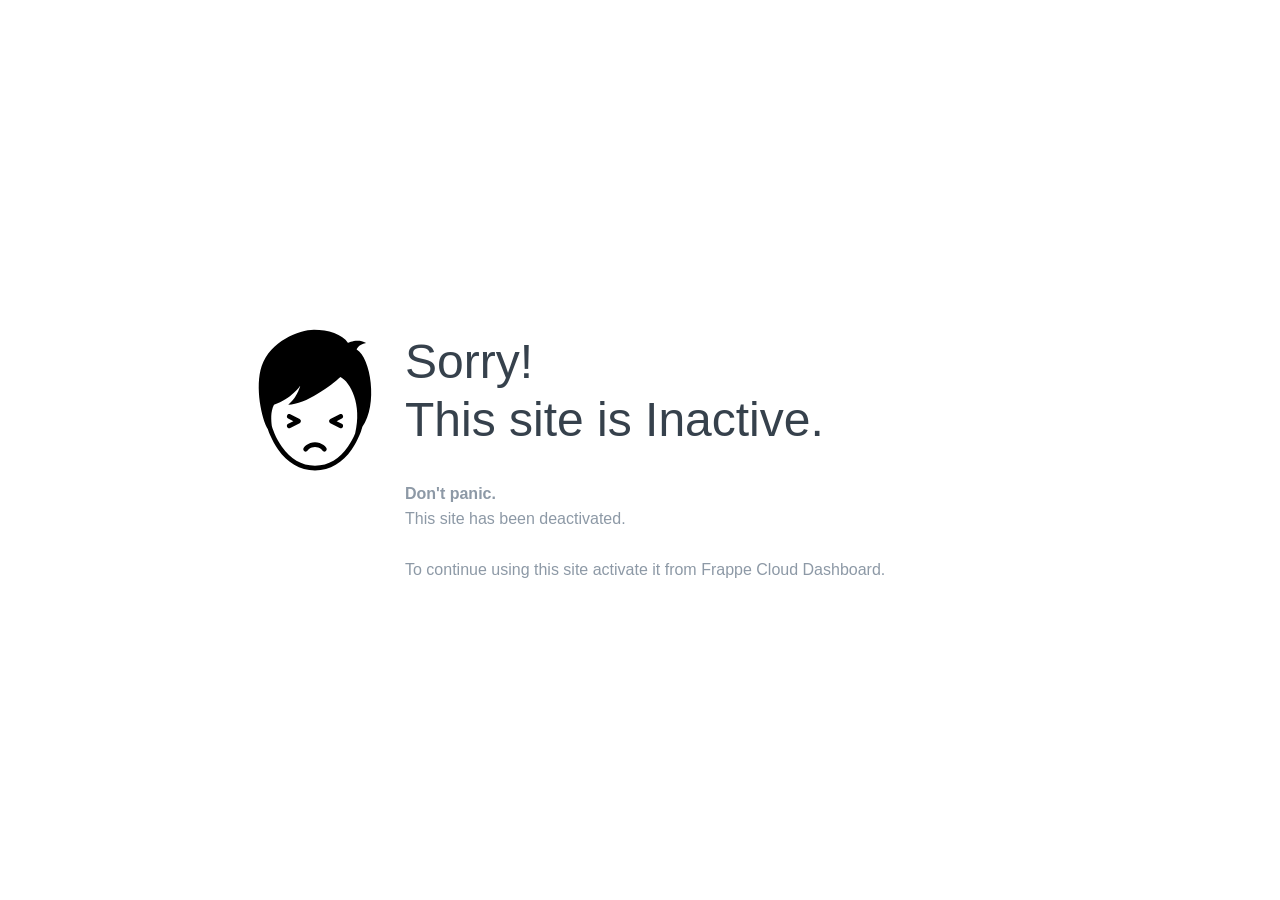
==== agent/pages/deactivated.html @ 8cab44b5 "feat: Error pages for suspended and deactivated sites" ====
<!DOCTYPE html>
<html lang="en">

<head>
    <meta charset="utf-8">
    <title>This site is Inactive</title>
    <style>
        body {
            font-family: "Helvetica Neue", Helvetica, Arial, "Open Sans", sans-serif;
            color: #36414C;
            font-weight: 300;
        }

        .page-container {
            max-width: 800px;
            padding: 15px;
            vertical-align: middle;
            position: absolute;
            top: 50%;
            left: 0;
            right: 0;
            margin: 0 auto;
            transform: translate(0%, -50%);
        }

        .svg-container {
            float: left;
            width: 150px;
            padding-top: 24px;
        }

        .message-container {
            float: left;
            padding-left: 15px;
            font-size: 16px;
            line-height: 1.6;
        }

        .message-container h1 {
            font-size: 48px;
            line-height: 1.2;
            font-weight: 200;
        }

        .message-container .message {
            color: #8D99A6;
        }

        .clearfix {
            clear: both;
        }

        a {
            color: #5E64FF;
        }

        @media (max-width: 767px) {
            .svg-container {
                float: none;
                padding-top: 0px;
            }

            .message-container {
                float: none;
                width: 100% !important;
            }
        }
    </style>
</head>

<body>
    <div class="page-container">
        <div class="svg-container">
            <svg xmlns="http://www.w3.org/2000/svg" xmlns:xlink="http://www.w3.org/1999/xlink" viewBox="0 0 32 32"
                version="1.1" x="0px" y="0px">
                <g stroke="none" stroke-width="1" fill="none" fill-rule="evenodd" sketch:type="MSPage">
                    <path
                        d="M24.5728851,23.0941141 C26.0847779,16.969087 23.5542402,12.1548858 21.4280864,11.0822754 C19.598459,12.7549171 13.9938462,17 10.2890466,17 C12.2343263,15.4384766 12.8488535,12.9394531 12.8488535,12.9394531 C12.8488535,12.9394531 10.9859461,15.7346191 7.24611965,17 C6.45154466,18.5731485 6.67682658,20.3507184 6.78659707,21.5361582 C6.84777749,21.7403698 6.95210509,22.0855229 6.99214296,22.1994274 C7.09055416,22.4793995 7.21210961,22.7924224 7.35775135,23.1301118 C7.774276,24.0958785 8.2986796,25.0616511 8.9372701,25.9603932 C10.738893,28.4959687 13.0675623,30 16,30 C18.9311427,30 21.2399187,28.4973998 23.0104666,25.9636063 C23.6381381,25.065359 24.1509411,24.1000358 24.5559252,23.1346951 C24.5616169,23.1211281 24.5672702,23.1076009 24.5728851,23.0941141 L24.5728851,23.0941141 Z M5.94669386,22.2116429 C4.61458602,20.1217921 3.13011281,13.1987617 4.62664708,8.75830078 C6.40621687,3.47802734 12.6103081,1 15.7729333,1 C18.8013894,1.00000002 21.8450169,1.93994141 23.0552307,3.80615234 C23.0552307,3.80615234 25.0915798,2.75024414 26.9020692,3.80615234 C25.0915798,4.17895508 24.887945,5.19335938 24.887945,5.19335938 C27.9234944,6.90377632 29.4577737,17.0840684 26.1082885,21.6811732 C26.0708438,21.8119773 25.9120331,22.3649335 25.857287,22.526075 C25.7549564,22.8272785 25.6289716,23.1618434 25.4780638,23.5215549 C25.0472763,24.5484017 24.5017812,25.575266 23.8301706,26.5363937 C21.888484,29.3151002 19.2996007,31 16,31 C12.7016943,31 10.0952049,29.3165313 8.12209422,26.5396068 C7.43952798,25.5789739 6.88219633,24.552559 6.43951227,23.5261382 C6.28443097,23.166562 6.15455941,22.832124 6.04872776,22.5310413 C6.02660008,22.4680898 5.98792403,22.3454665 5.94669386,22.2116429 L5.94669386,22.2116429 Z M20.6103625,20.496219 L21.7234973,21.0527864 C21.9704865,21.176281 22.0705987,21.4766175 21.9471041,21.7236068 C21.8236094,21.970596 21.5232729,22.0707082 21.2762837,21.9472136 L19.2762837,20.9472136 C18.9077594,20.7629515 18.9077594,20.2370485 19.2762837,20.0527864 L21.2762837,19.0527864 C21.5232729,18.9292918 21.8236094,19.029404 21.9471041,19.2763932 C22.0705987,19.5233825 21.9704865,19.823719 21.7234973,19.9472136 L20.6103625,20.496219 Z M11.389528,20.496219 L10.2763932,21.0527864 C10.029404,21.176281 9.92929178,21.4766175 10.0527864,21.7236068 C10.176281,21.970596 10.4766175,22.0707082 10.7236068,21.9472136 L12.7236068,20.9472136 C13.0921311,20.7629515 13.0921311,20.2370485 12.7236068,20.0527864 L10.7236068,19.0527864 C10.4766175,18.9292918 10.176281,19.029404 10.0527864,19.2763932 C9.92929178,19.5233825 10.029404,19.823719 10.2763932,19.9472136 L11.389528,20.496219 Z M14.4246316,26.7639848 C14.4725953,26.6868331 14.5938453,26.5444206 14.7863941,26.3975309 C15.1127054,26.1485979 15.512309,26 16,26 C16.487691,26 16.8872946,26.1485979 17.2136059,26.3975309 C17.4061547,26.5444206 17.5274047,26.6868331 17.5753684,26.7639848 C17.7211632,26.9985024 18.0294673,27.0704264 18.2639848,26.9246316 C18.4985024,26.7788368 18.5704264,26.4705327 18.4246316,26.2360152 C18.3171754,26.0631669 18.1191505,25.8305794 17.8201344,25.6024691 C17.3271707,25.2264021 16.7183393,25 16,25 C15.2816607,25 14.6728293,25.2264021 14.1798656,25.6024691 C13.8808495,25.8305794 13.6828246,26.0631669 13.5753684,26.2360152 C13.4295736,26.4705327 13.5014976,26.7788368 13.7360152,26.9246316 C13.9705327,27.0704264 14.2788368,26.9985024 14.4246316,26.7639848 Z"
                        fill="#000000" sketch:type="MSShapeGroup"></path>
                </g>
            </svg>
        </div>
        <div class="message-container" style="width: calc(100% - 170px);">
            <h1>
                Sorry!<br>
                This site is Inactive.
            </h1>
            <p class="message">
                <strong>Don't panic.</strong><br>
                This site has been deactivated.
                <br><br>
                To continue using this site activate it from Frappe Cloud Dashboard.
            </p>
        </div>
        <div class="clearfix"></div>
    </div>
</body>

</html>
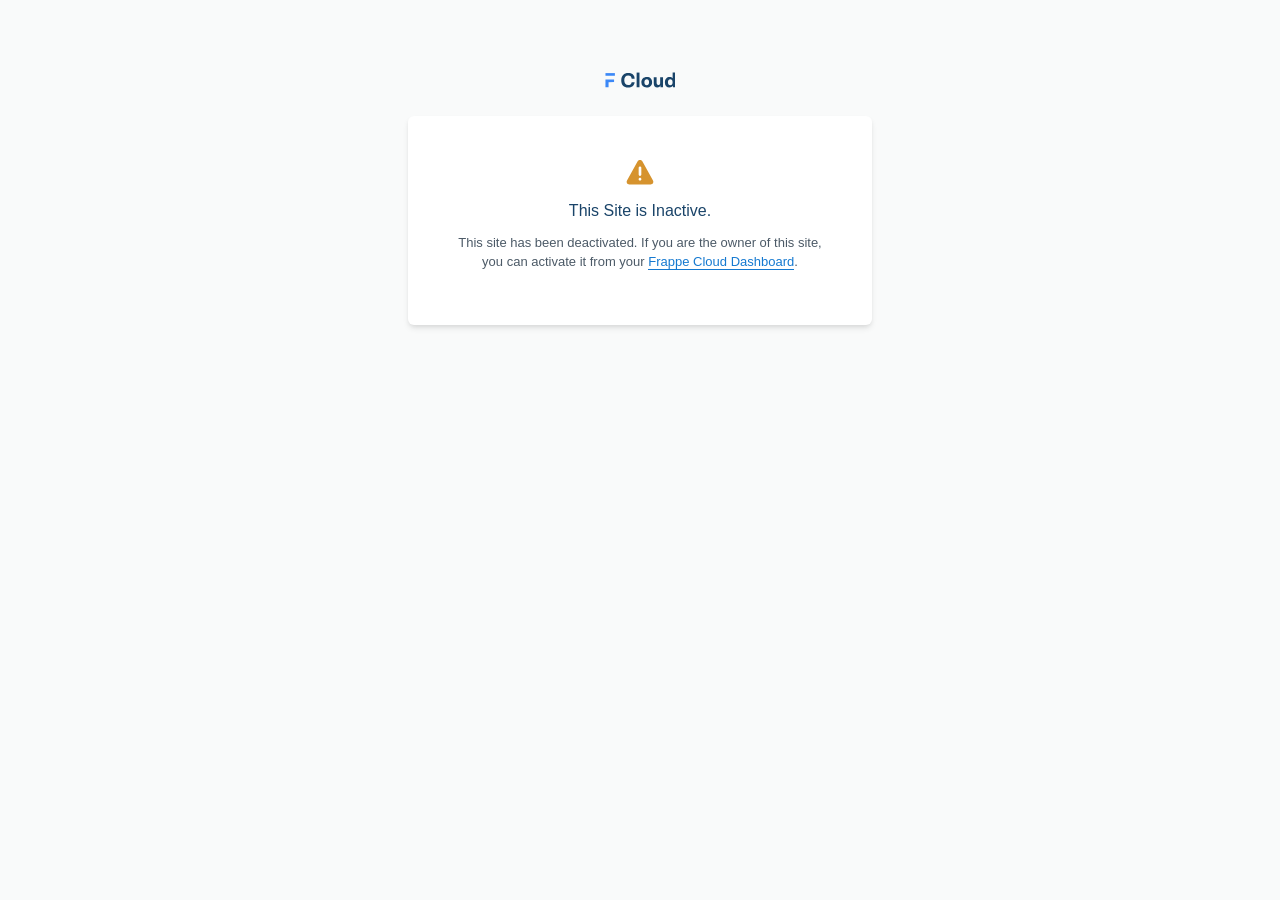
==== commit b26b6e74: "fix: Error pages theme based on new theme" ====
--- a/agent/pages/deactivated.html
+++ b/agent/pages/deactivated.html
@@ -1,99 +1,109 @@
 <!DOCTYPE html>
 <html lang="en">
+    <head>
+        <meta charset="utf-8">
+        <title>This Site is Inactive</title>
+        <style>
+            html {
+                -webkit-font-smoothing: antialiased;
+                -moz-osx-font-smoothing: grayscale;
+            }
 
-<head>
-    <meta charset="utf-8">
-    <title>This site is Inactive</title>
-    <style>
-        body {
-            font-family: "Helvetica Neue", Helvetica, Arial, "Open Sans", sans-serif;
-            color: #36414C;
-            font-weight: 300;
-        }
+            body {
+                font-family: -apple-system, BlinkMacSystemFont, 'Segoe UI', Roboto, Oxygen, Ubuntu, Cantarell, 'Open Sans', 'Helvetica Neue', sans-serif;
+                color: #1A4469;
+                background-color: #F9FAFA;
+            }
 
-        .page-container {
-            max-width: 800px;
-            padding: 15px;
-            vertical-align: middle;
-            position: absolute;
-            top: 50%;
-            left: 0;
-            right: 0;
-            margin: 0 auto;
-            transform: translate(0%, -50%);
-        }
+            .container {
+                padding-top: 4rem;
+                max-width: 768px;
+                margin: 0 auto;
+            }
 
-        .svg-container {
-            float: left;
-            width: 150px;
-            padding-top: 24px;
-        }
+            .logo {
+                text-align: center;
+            }
 
-        .message-container {
-            float: left;
-            padding-left: 15px;
-            font-size: 16px;
-            line-height: 1.6;
-        }
-
-        .message-container h1 {
-            font-size: 48px;
-            line-height: 1.2;
-            font-weight: 200;
-        }
-
-        .message-container .message {
-            color: #8D99A6;
-        }
-
-        .clearfix {
-            clear: both;
-        }
-
-        a {
-            color: #5E64FF;
-        }
-
-        @media (max-width: 767px) {
-            .svg-container {
-                float: none;
-                padding-top: 0px;
+            .logo svg {
+                height: 1rem;
             }
 
             .message-container {
-                float: none;
-                width: 100% !important;
+                width: 24rem;
+                margin: 0 auto;
+                background-color: white;
+                padding: 2.5rem;
+                margin-top: 1.5rem;
+                -webkit-box-shadow: 0 4px 6px -1px rgba(0, 0, 0, 0.1), 0 2px 4px -1px rgba(0, 0, 0, 0.06);
+                box-shadow: 0 4px 6px -1px rgba(0, 0, 0, 0.1), 0 2px 4px -1px rgba(0, 0, 0, 0.06);
+                font-size: 13px;
+                text-align: center;
+                border-radius: 0.375rem;
             }
-        }
-    </style>
-</head>
 
-<body>
-    <div class="page-container">
-        <div class="svg-container">
-            <svg xmlns="http://www.w3.org/2000/svg" xmlns:xlink="http://www.w3.org/1999/xlink" viewBox="0 0 32 32"
-                version="1.1" x="0px" y="0px">
-                <g stroke="none" stroke-width="1" fill="none" fill-rule="evenodd" sketch:type="MSPage">
+            .alert-icon svg {
+                height: 2rem;
+                width: 2rem;
+            }
+
+            h1 {
+                font-size: 16px;
+                font-weight: 500;
+            }
+
+            p {
+                color: #4C5A67;
+                line-height: 1.5;
+            }
+
+            a {
+                color: #1579D0;
+                text-decoration: none;
+                border-bottom: 1px solid #1579D0;
+            }
+        </style>
+    </head>
+
+    <body>
+        <div class="container">
+            <div class="logo">
+                <svg xmlns="http://www.w3.org/2000/svg" viewBox="0 0 616 139" fill="none">
                     <path
-                        d="M24.5728851,23.0941141 C26.0847779,16.969087 23.5542402,12.1548858 21.4280864,11.0822754 C19.598459,12.7549171 13.9938462,17 10.2890466,17 C12.2343263,15.4384766 12.8488535,12.9394531 12.8488535,12.9394531 C12.8488535,12.9394531 10.9859461,15.7346191 7.24611965,17 C6.45154466,18.5731485 6.67682658,20.3507184 6.78659707,21.5361582 C6.84777749,21.7403698 6.95210509,22.0855229 6.99214296,22.1994274 C7.09055416,22.4793995 7.21210961,22.7924224 7.35775135,23.1301118 C7.774276,24.0958785 8.2986796,25.0616511 8.9372701,25.9603932 C10.738893,28.4959687 13.0675623,30 16,30 C18.9311427,30 21.2399187,28.4973998 23.0104666,25.9636063 C23.6381381,25.065359 24.1509411,24.1000358 24.5559252,23.1346951 C24.5616169,23.1211281 24.5672702,23.1076009 24.5728851,23.0941141 L24.5728851,23.0941141 Z M5.94669386,22.2116429 C4.61458602,20.1217921 3.13011281,13.1987617 4.62664708,8.75830078 C6.40621687,3.47802734 12.6103081,1 15.7729333,1 C18.8013894,1.00000002 21.8450169,1.93994141 23.0552307,3.80615234 C23.0552307,3.80615234 25.0915798,2.75024414 26.9020692,3.80615234 C25.0915798,4.17895508 24.887945,5.19335938 24.887945,5.19335938 C27.9234944,6.90377632 29.4577737,17.0840684 26.1082885,21.6811732 C26.0708438,21.8119773 25.9120331,22.3649335 25.857287,22.526075 C25.7549564,22.8272785 25.6289716,23.1618434 25.4780638,23.5215549 C25.0472763,24.5484017 24.5017812,25.575266 23.8301706,26.5363937 C21.888484,29.3151002 19.2996007,31 16,31 C12.7016943,31 10.0952049,29.3165313 8.12209422,26.5396068 C7.43952798,25.5789739 6.88219633,24.552559 6.43951227,23.5261382 C6.28443097,23.166562 6.15455941,22.832124 6.04872776,22.5310413 C6.02660008,22.4680898 5.98792403,22.3454665 5.94669386,22.2116429 L5.94669386,22.2116429 Z M20.6103625,20.496219 L21.7234973,21.0527864 C21.9704865,21.176281 22.0705987,21.4766175 21.9471041,21.7236068 C21.8236094,21.970596 21.5232729,22.0707082 21.2762837,21.9472136 L19.2762837,20.9472136 C18.9077594,20.7629515 18.9077594,20.2370485 19.2762837,20.0527864 L21.2762837,19.0527864 C21.5232729,18.9292918 21.8236094,19.029404 21.9471041,19.2763932 C22.0705987,19.5233825 21.9704865,19.823719 21.7234973,19.9472136 L20.6103625,20.496219 Z M11.389528,20.496219 L10.2763932,21.0527864 C10.029404,21.176281 9.92929178,21.4766175 10.0527864,21.7236068 C10.176281,21.970596 10.4766175,22.0707082 10.7236068,21.9472136 L12.7236068,20.9472136 C13.0921311,20.7629515 13.0921311,20.2370485 12.7236068,20.0527864 L10.7236068,19.0527864 C10.4766175,18.9292918 10.176281,19.029404 10.0527864,19.2763932 C9.92929178,19.5233825 10.029404,19.823719 10.2763932,19.9472136 L11.389528,20.496219 Z M14.4246316,26.7639848 C14.4725953,26.6868331 14.5938453,26.5444206 14.7863941,26.3975309 C15.1127054,26.1485979 15.512309,26 16,26 C16.487691,26 16.8872946,26.1485979 17.2136059,26.3975309 C17.4061547,26.5444206 17.5274047,26.6868331 17.5753684,26.7639848 C17.7211632,26.9985024 18.0294673,27.0704264 18.2639848,26.9246316 C18.4985024,26.7788368 18.5704264,26.4705327 18.4246316,26.2360152 C18.3171754,26.0631669 18.1191505,25.8305794 17.8201344,25.6024691 C17.3271707,25.2264021 16.7183393,25 16,25 C15.2816607,25 14.6728293,25.2264021 14.1798656,25.6024691 C13.8808495,25.8305794 13.6828246,26.0631669 13.5753684,26.2360152 C13.4295736,26.4705327 13.5014976,26.7788368 13.7360152,26.9246316 C13.9705327,27.0704264 14.2788368,26.9985024 14.4246316,26.7639848 Z"
-                        fill="#000000" sketch:type="MSShapeGroup"></path>
-                </g>
-            </svg>
+                        d="M4 64.8841V132.392H30.9045V87.9678L78.8062 87.9289V64.8469L4 64.8841Z"
+                        fill="#3C88F7" />
+                    <path
+                        d="M85.9937 9.59998H4.03442V32.6431H85.9937V9.59998Z"
+                        fill="#3C88F7" />
+                    <g class="text-black" fill="currentColor">
+                        <path
+                            d="M257.4 58.4C257.2 24.2 232.4 9.19999 202 9.19999C165.4 9.19999 141.2 32.4 141.2 73C141.2 111.4 163 134.8 200.8 134.8C232.8 134.8 254.4 119 257.4 89.2L231.8 88C228.8 104 218 113.2 201.4 113.2C180.8 113.2 167.4 99 167.4 72C167.4 46.2 180 30.4 201.4 30.4C220.6 30.4 230.4 40.8 232 59.2L257.4 58.4Z" />
+                        <path d="M299.548 5H274.748V132.6H299.548V5Z" />
+                        <path
+                            d="M315.991 90C315.991 118 331.991 134.6 361.191 134.6C392.191 134.6 409.191 116.8 409.191 89C409.191 61.4 393.391 43.8 364.391 43.8C333.191 43.8 315.991 62.2 315.991 90ZM342.191 89.4C342.191 73.4 350.591 63.6 363.391 63.6C375.791 63.6 382.991 73.4 382.991 89.4C382.991 105 374.791 115 362.391 115C349.791 115 342.191 105 342.191 89.4Z" />
+                        <path
+                            d="M481.534 123.6V132.6H504.134V45.6H479.334V99.4C475.934 108 470.534 113 463.134 113C453.134 113 448.334 106.8 448.334 92V45.6H423.534V98.6C423.534 124 435.134 134.6 454.734 134.6C467.334 134.6 476.734 128.6 482.134 115.8L481.534 123.6Z" />
+                        <path
+                            d="M587.288 88C587.288 101.6 581.087 114.8 566.487 114.8C555.087 114.8 546.688 106 546.688 89.2C546.688 72.6 555.088 63.6 567.288 63.6C579.288 63.6 587.288 72.2 587.288 88ZM590.888 132.6H612.488V5H587.688V53.8C582.088 47.2 573.687 43.8 562.087 43.8C537.487 43.8 520.487 60.8 520.487 90.2C520.487 120 535.888 134.6 560.288 134.6C572.288 134.6 582.287 129.8 588.688 119.6C589.488 123.8 590.288 128.2 590.888 132.6Z" />
+                    </g>
+                </svg>
+            </div>
+            <div class="message-container">
+                <div class="alert-icon">
+                    <svg width="24" height="24" viewBox="0 0 24 24" fill="none" xmlns="http://www.w3.org/2000/svg">
+                        <path fill-rule="evenodd" clip-rule="evenodd"
+                            d="M4.00288 21.3966C2.47791 21.3966 1.51397 19.7584 2.25456 18.4253L10.2527 4.02871C11.0147 2.65709 12.9873 2.6571 13.7493 4.02872L21.7474 18.4253C22.488 19.7584 21.524 21.3966 19.9991 21.3966H4.00288ZM11.9991 18.4126C12.5688 18.4126 13.0307 17.9507 13.0307 17.381C13.0307 16.8113 12.5688 16.3495 11.9991 16.3495C11.4294 16.3495 10.9675 16.8113 10.9675 17.381C10.9675 17.9507 11.4294 18.4126 11.9991 18.4126ZM13 8.8601C13 8.30782 12.5523 7.8601 12 7.8601C11.4477 7.8601 11 8.30782 11 8.8601V13.9074C11 14.4597 11.4477 14.9074 12 14.9074C12.5523 14.9074 13 14.4597 13 13.9074V8.8601Z"
+                            fill="#D6932E" />
+                    </svg>
+                </div>
+                <h1>
+                    This Site is Inactive.
+                </h1>
+                <p class="message">
+                    This site has been deactivated. If you are the owner of this site, you can activate it from your
+                    <a href="https://frappecloud.com/dashboard">Frappe Cloud Dashboard</a>.
+                </p>
+            </div>
         </div>
-        <div class="message-container" style="width: calc(100% - 170px);">
-            <h1>
-                Sorry!<br>
-                This site is Inactive.
-            </h1>
-            <p class="message">
-                <strong>Don't panic.</strong><br>
-                This site has been deactivated.
-                <br><br>
-                To continue using this site activate it from Frappe Cloud Dashboard.
-            </p>
-        </div>
-        <div class="clearfix"></div>
-    </div>
-</body>
-
-</html>+    </body>
+</html>
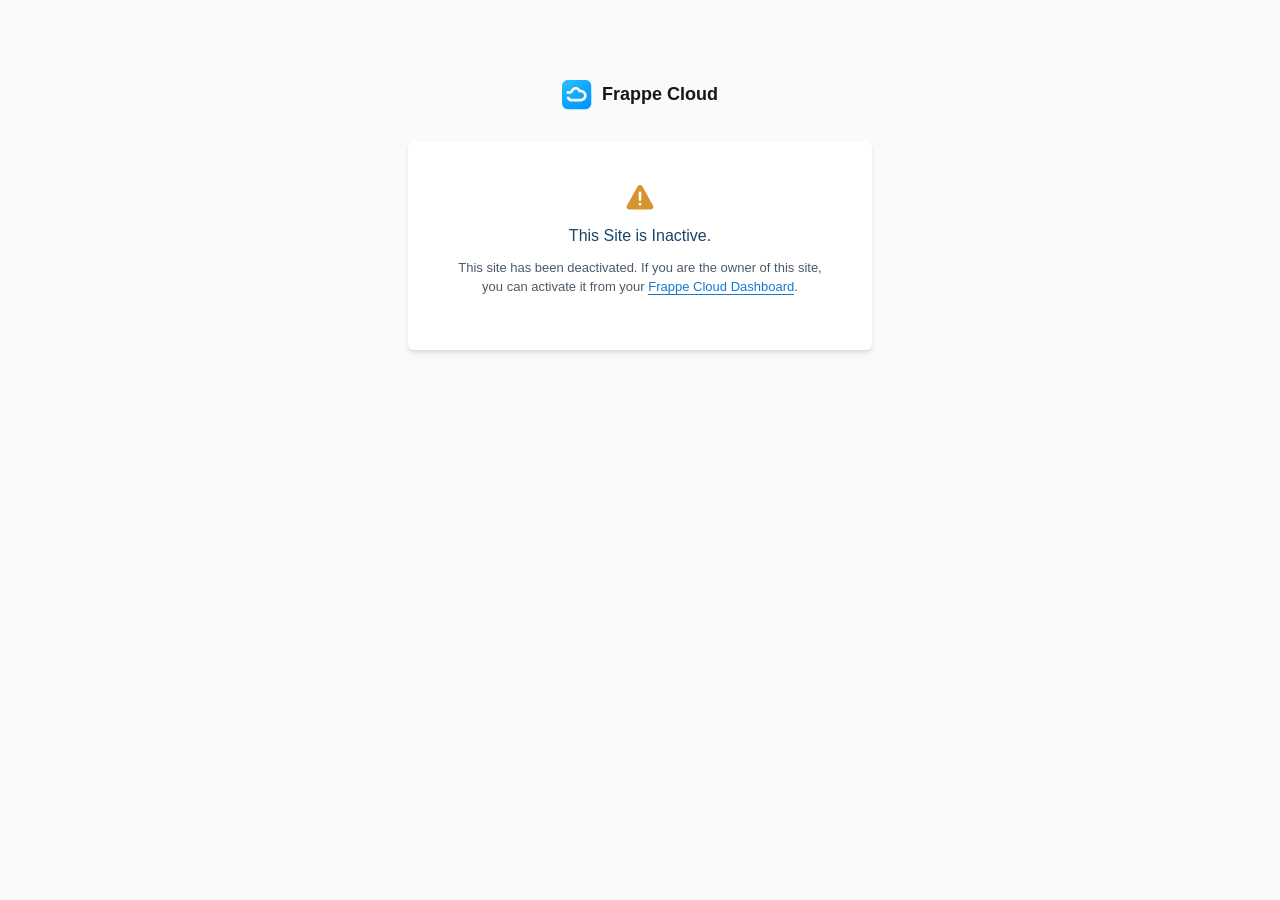
==== commit 7265663b: "fix: update logos site pages" ====
--- a/agent/pages/deactivated.html
+++ b/agent/pages/deactivated.html
@@ -23,10 +23,19 @@
 
             .logo {
                 text-align: center;
+                display: flex;
+                justify-content: center;
+                align-items: center;
             }
 
             .logo svg {
-                height: 1rem;
+                height: 2rem;
+            }
+
+            .logo h1 {
+                font-size: 18px;
+                font-weight: 600;
+                color: #171717;
             }
 
             .message-container {
@@ -68,25 +77,24 @@
     <body>
         <div class="container">
             <div class="logo">
-                <svg xmlns="http://www.w3.org/2000/svg" viewBox="0 0 616 139" fill="none">
+                <svg width="40" height="100" viewBox="0 0 160 120" fill="none" xmlns="http://www.w3.org/2000/svg">
                     <path
-                        d="M4 64.8841V132.392H30.9045V87.9678L78.8062 87.9289V64.8469L4 64.8841Z"
-                        fill="#3C88F7" />
+                        d="M93.4626 0H23.5665C10.5511 0 0 10.5511 0 23.5665V93.4626C0 106.478 10.5511 117.029 23.5665 117.029H93.4626C106.478 117.029 117.029 106.478 117.029 93.4626V23.5665C117.029 10.5511 106.478 0 93.4626 0Z"
+                        fill="url(#paint0_radial_0_9)" />
                     <path
-                        d="M85.9937 9.59998H4.03442V32.6431H85.9937V9.59998Z"
-                        fill="#3C88F7" />
-                    <g class="text-black" fill="currentColor">
-                        <path
-                            d="M257.4 58.4C257.2 24.2 232.4 9.19999 202 9.19999C165.4 9.19999 141.2 32.4 141.2 73C141.2 111.4 163 134.8 200.8 134.8C232.8 134.8 254.4 119 257.4 89.2L231.8 88C228.8 104 218 113.2 201.4 113.2C180.8 113.2 167.4 99 167.4 72C167.4 46.2 180 30.4 201.4 30.4C220.6 30.4 230.4 40.8 232 59.2L257.4 58.4Z" />
-                        <path d="M299.548 5H274.748V132.6H299.548V5Z" />
-                        <path
-                            d="M315.991 90C315.991 118 331.991 134.6 361.191 134.6C392.191 134.6 409.191 116.8 409.191 89C409.191 61.4 393.391 43.8 364.391 43.8C333.191 43.8 315.991 62.2 315.991 90ZM342.191 89.4C342.191 73.4 350.591 63.6 363.391 63.6C375.791 63.6 382.991 73.4 382.991 89.4C382.991 105 374.791 115 362.391 115C349.791 115 342.191 105 342.191 89.4Z" />
-                        <path
-                            d="M481.534 123.6V132.6H504.134V45.6H479.334V99.4C475.934 108 470.534 113 463.134 113C453.134 113 448.334 106.8 448.334 92V45.6H423.534V98.6C423.534 124 435.134 134.6 454.734 134.6C467.334 134.6 476.734 128.6 482.134 115.8L481.534 123.6Z" />
-                        <path
-                            d="M587.288 88C587.288 101.6 581.087 114.8 566.487 114.8C555.087 114.8 546.688 106 546.688 89.2C546.688 72.6 555.088 63.6 567.288 63.6C579.288 63.6 587.288 72.2 587.288 88ZM590.888 132.6H612.488V5H587.688V53.8C582.088 47.2 573.687 43.8 562.087 43.8C537.487 43.8 520.487 60.8 520.487 90.2C520.487 120 535.888 134.6 560.288 134.6C572.288 134.6 582.287 129.8 588.688 119.6C589.488 123.8 590.288 128.2 590.888 132.6Z" />
-                    </g>
+                        d="M94.4529 48.9854C89.7801 42.265 81.9046 38.3798 73.7142 38.9048C70.1965 32.552 63.6861 28.3517 56.0732 27.8792C50.7704 27.5642 45.4151 29.4018 41.2674 32.972C38.4322 35.4396 36.3846 38.2748 35.1245 41.4775C34.3895 43.3676 32.7094 44.5751 30.9243 44.5751H18.3761V55.0757H30.9243C37.0671 55.0757 42.5799 51.243 44.8901 45.3102C45.5201 43.6826 46.5702 42.265 48.1453 40.8999C50.1929 39.1148 52.8705 38.1698 55.3907 38.3273C59.1709 38.5898 61.8485 40.3224 63.5286 42.475C65.3137 44.4701 66.3113 47.5678 66.8888 50.6655C70.249 49.7204 73.9242 48.9329 77.4419 49.5104C80.3296 49.9829 83.0072 51.5055 84.9498 53.7631C85.2648 54.1307 85.5798 54.4982 85.8424 54.9182C88.3625 58.5409 88.835 63.0037 87.1549 67.4139C85.6324 71.5091 80.0145 75.2369 75.3418 75.2369H38.7997C33.8119 75.2369 29.7167 71.5091 29.0867 66.7314H18.5861C19.2686 77.337 28.0366 85.7374 38.7997 85.7374H75.3943C84.4248 85.7374 93.9278 79.3321 97.0255 71.1416C99.9132 63.4762 98.9681 55.3907 94.5054 48.9329L94.4529 48.9854Z"
+                        fill="#FFFAE9" />
+                    <defs>
+                        <radialGradient id="paint0_radial_0_9" cx="0" cy="0" r="1" gradientUnits="userSpaceOnUse"
+                            gradientTransform="translate(-28.5 -58) rotate(54.335) scale(209.246)">
+                            <stop stop-color="#40D1FF" />
+                            <stop offset="1" stop-color="#0097FF" />
+                        </radialGradient>
+                    </defs>
                 </svg>
+                <div class="logo-text">
+                    <h1>Frappe Cloud</h1>
+                </div>
             </div>
             <div class="message-container">
                 <div class="alert-icon">
@@ -101,9 +109,15 @@
                 </h1>
                 <p class="message">
                     This site has been deactivated. If you are the owner of this site, you can activate it from your
-                    <a href="https://frappecloud.com/dashboard">Frappe Cloud Dashboard</a>.
+                    <a class="dashboard-url" href="https://frappecloud.com/dashboard">Frappe Cloud Dashboard</a>.
                 </p>
             </div>
         </div>
     </body>
+
+    <script>
+        const dashboardUrl = document.querySelector('.dashboard-url');
+        const siteName = window.location.hostname;        
+        dashboardUrl.href = `https://frappecloud.com/dashboard/${siteName}`;
+    </script>
 </html>
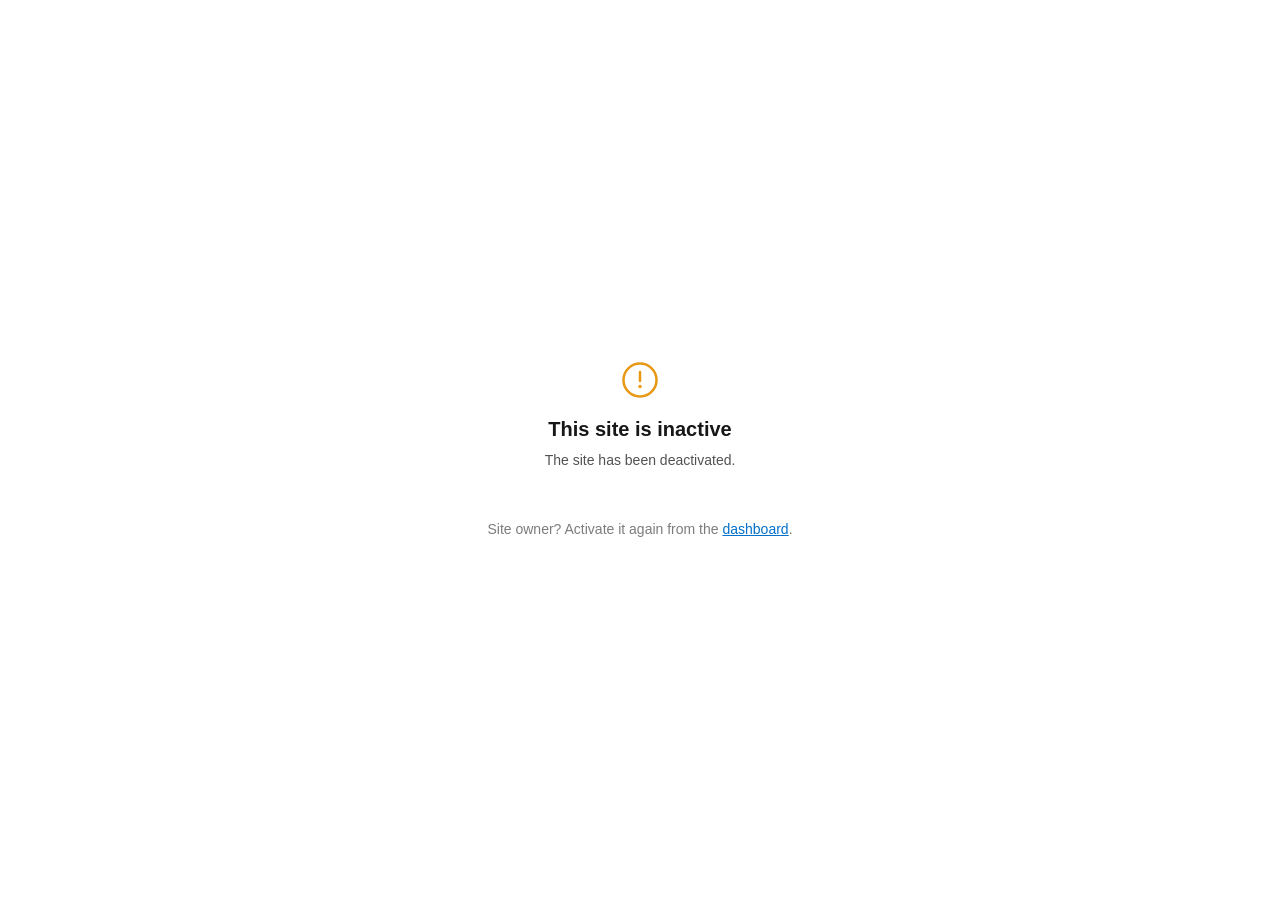
==== commit 0f431c1f: "feat(pages): Redesign the error pages Replace the logo header and shadowed card with a centred icon," ====
--- a/agent/pages/deactivated.html
+++ b/agent/pages/deactivated.html
@@ -1,123 +1,138 @@
-<!DOCTYPE html>
+<!doctype html>
 <html lang="en">
-    <head>
-        <meta charset="utf-8">
-        <title>This Site is Inactive</title>
-        <style>
-            html {
-                -webkit-font-smoothing: antialiased;
-                -moz-osx-font-smoothing: grayscale;
-            }
+  <head>
+    <meta charset="utf-8" />
+    <meta name="viewport" content="width=device-width, initial-scale=1" />
+    <title>This Site is Inactive</title>
+    <style>
+      *,
+      *::before,
+      *::after {
+        margin: 0;
+        padding: 0;
+        box-sizing: border-box;
+      }
 
-            body {
-                font-family: -apple-system, BlinkMacSystemFont, 'Segoe UI', Roboto, Oxygen, Ubuntu, Cantarell, 'Open Sans', 'Helvetica Neue', sans-serif;
-                color: #1A4469;
-                background-color: #F9FAFA;
-            }
+      html {
+        -webkit-font-smoothing: antialiased;
+        -moz-osx-font-smoothing: grayscale;
+        color-scheme: light;
+      }
 
-            .container {
-                padding-top: 4rem;
-                max-width: 768px;
-                margin: 0 auto;
-            }
+      body {
+        font-family:
+          -apple-system, BlinkMacSystemFont, "Segoe UI", Roboto, Oxygen, Ubuntu,
+          Cantarell, "Helvetica Neue", sans-serif;
+        background-color: #ffffff;
+        color: #171717;
+        min-height: 100vh;
+        padding: 24px;
+        display: flex;
+        flex-direction: column;
+        align-items: center;
+        justify-content: center;
+        gap: 48px;
+      }
 
-            .logo {
-                text-align: center;
-                display: flex;
-                justify-content: center;
-                align-items: center;
-            }
+      .content {
+        max-width: 26rem;
+        text-align: center;
+        display: flex;
+        flex-direction: column;
+        align-items: center;
+        gap: 16px;
+      }
 
-            .logo svg {
-                height: 2rem;
-            }
+      .text {
+        display: flex;
+        flex-direction: column;
+        gap: 8px;
+      }
 
-            .logo h1 {
-                font-size: 18px;
-                font-weight: 600;
-                color: #171717;
-            }
+      h1 {
+        font-size: 20px;
+        font-weight: 600;
+        line-height: 1.3;
+      }
 
-            .message-container {
-                width: 24rem;
-                margin: 0 auto;
-                background-color: white;
-                padding: 2.5rem;
-                margin-top: 1.5rem;
-                -webkit-box-shadow: 0 4px 6px -1px rgba(0, 0, 0, 0.1), 0 2px 4px -1px rgba(0, 0, 0, 0.06);
-                box-shadow: 0 4px 6px -1px rgba(0, 0, 0, 0.1), 0 2px 4px -1px rgba(0, 0, 0, 0.06);
-                font-size: 13px;
-                text-align: center;
-                border-radius: 0.375rem;
-            }
+      p {
+        font-size: 14px;
+        line-height: 1.5;
+        color: #525252;
+      }
 
-            .alert-icon svg {
-                height: 2rem;
-                width: 2rem;
-            }
+      .footer {
+        font-size: 14px;
+        line-height: 1.5;
+        text-align: center;
+        color: #7c7c7c;
+      }
 
-            h1 {
-                font-size: 16px;
-                font-weight: 500;
-            }
+      a {
+        color: #0070cc;
+      }
 
-            p {
-                color: #4C5A67;
-                line-height: 1.5;
-            }
+      /* plain-html visited purple. must not reach .button, whose label is white */
+      a:not(.button):visited {
+        color: #551a8b;
+      }
 
-            a {
-                color: #1579D0;
-                text-decoration: none;
-                border-bottom: 1px solid #1579D0;
-            }
-        </style>
-    </head>
+      .button {
+        display: inline-flex;
+        align-items: center;
+        padding: 8px 12px;
+        border-radius: 8px;
+        background-color: #171717;
+        color: #ffffff;
+        font-size: 14px;
+        text-decoration: none;
+      }
 
-    <body>
-        <div class="container">
-            <div class="logo">
-                <svg width="40" height="100" viewBox="0 0 160 120" fill="none" xmlns="http://www.w3.org/2000/svg">
-                    <path
-                        d="M93.4626 0H23.5665C10.5511 0 0 10.5511 0 23.5665V93.4626C0 106.478 10.5511 117.029 23.5665 117.029H93.4626C106.478 117.029 117.029 106.478 117.029 93.4626V23.5665C117.029 10.5511 106.478 0 93.4626 0Z"
-                        fill="url(#paint0_radial_0_9)" />
-                    <path
-                        d="M94.4529 48.9854C89.7801 42.265 81.9046 38.3798 73.7142 38.9048C70.1965 32.552 63.6861 28.3517 56.0732 27.8792C50.7704 27.5642 45.4151 29.4018 41.2674 32.972C38.4322 35.4396 36.3846 38.2748 35.1245 41.4775C34.3895 43.3676 32.7094 44.5751 30.9243 44.5751H18.3761V55.0757H30.9243C37.0671 55.0757 42.5799 51.243 44.8901 45.3102C45.5201 43.6826 46.5702 42.265 48.1453 40.8999C50.1929 39.1148 52.8705 38.1698 55.3907 38.3273C59.1709 38.5898 61.8485 40.3224 63.5286 42.475C65.3137 44.4701 66.3113 47.5678 66.8888 50.6655C70.249 49.7204 73.9242 48.9329 77.4419 49.5104C80.3296 49.9829 83.0072 51.5055 84.9498 53.7631C85.2648 54.1307 85.5798 54.4982 85.8424 54.9182C88.3625 58.5409 88.835 63.0037 87.1549 67.4139C85.6324 71.5091 80.0145 75.2369 75.3418 75.2369H38.7997C33.8119 75.2369 29.7167 71.5091 29.0867 66.7314H18.5861C19.2686 77.337 28.0366 85.7374 38.7997 85.7374H75.3943C84.4248 85.7374 93.9278 79.3321 97.0255 71.1416C99.9132 63.4762 98.9681 55.3907 94.5054 48.9329L94.4529 48.9854Z"
-                        fill="#FFFAE9" />
-                    <defs>
-                        <radialGradient id="paint0_radial_0_9" cx="0" cy="0" r="1" gradientUnits="userSpaceOnUse"
-                            gradientTransform="translate(-28.5 -58) rotate(54.335) scale(209.246)">
-                            <stop stop-color="#40D1FF" />
-                            <stop offset="1" stop-color="#0097FF" />
-                        </radialGradient>
-                    </defs>
-                </svg>
-                <div class="logo-text">
-                    <h1>Frappe Cloud</h1>
-                </div>
-            </div>
-            <div class="message-container">
-                <div class="alert-icon">
-                    <svg width="24" height="24" viewBox="0 0 24 24" fill="none" xmlns="http://www.w3.org/2000/svg">
-                        <path fill-rule="evenodd" clip-rule="evenodd"
-                            d="M4.00288 21.3966C2.47791 21.3966 1.51397 19.7584 2.25456 18.4253L10.2527 4.02871C11.0147 2.65709 12.9873 2.6571 13.7493 4.02872L21.7474 18.4253C22.488 19.7584 21.524 21.3966 19.9991 21.3966H4.00288ZM11.9991 18.4126C12.5688 18.4126 13.0307 17.9507 13.0307 17.381C13.0307 16.8113 12.5688 16.3495 11.9991 16.3495C11.4294 16.3495 10.9675 16.8113 10.9675 17.381C10.9675 17.9507 11.4294 18.4126 11.9991 18.4126ZM13 8.8601C13 8.30782 12.5523 7.8601 12 7.8601C11.4477 7.8601 11 8.30782 11 8.8601V13.9074C11 14.4597 11.4477 14.9074 12 14.9074C12.5523 14.9074 13 14.4597 13 13.9074V8.8601Z"
-                            fill="#D6932E" />
-                    </svg>
-                </div>
-                <h1>
-                    This Site is Inactive.
-                </h1>
-                <p class="message">
-                    This site has been deactivated. If you are the owner of this site, you can activate it from your
-                    <a class="dashboard-url" href="https://frappecloud.com/dashboard">Frappe Cloud Dashboard</a>.
-                </p>
-            </div>
-        </div>
-    </body>
-
+      .button:hover {
+        background-color: #2f2f2f;
+      }
+    </style>
+  </head>
+  <body>
+    <div class="content">
+      <svg
+        width="40"
+        height="40"
+        viewBox="0 0 40 40"
+        fill="none"
+        xmlns="http://www.w3.org/2000/svg"
+        aria-hidden="true"
+      >
+        <circle cx="20" cy="20" r="16.5" stroke="#E79913" stroke-width="2.5" />
+        <path
+          d="M20 12v9"
+          stroke="#E79913"
+          stroke-width="2.5"
+          stroke-linecap="round"
+        />
+        <circle cx="20" cy="26.5" r="1.75" fill="#E79913" />
+      </svg>
+      <div class="text">
+        <h1>This site is inactive</h1>
+        <p>The site has been deactivated.</p>
+      </div>
+    </div>
+    <p class="footer">
+      Site owner? Activate it again from the
+      <a class="dashboard-url" href="https://frappecloud.com/dashboard"
+        >dashboard</a
+      >.
+    </p>
     <script>
+<<<<<<< HEAD
         const dashboardUrl = document.querySelector('.dashboard-url');
         const siteName = window.location.hostname;        
-        dashboardUrl.href = `https://frappecloud.com/dashboard/${siteName}`;
+        dashboardUrl.href = `https://frappecloud.com/dashboard/sites/${siteName}`;
+=======
+      // the dashboard link needs the site name, which only the browser knows here
+      document.querySelector(".dashboard-url").href =
+        `https://frappecloud.com/dashboard/sites/${window.location.hostname}`;
+>>>>>>> e421d72 (feat(pages): Redesign the error pages)
     </script>
+  </body>
 </html>
